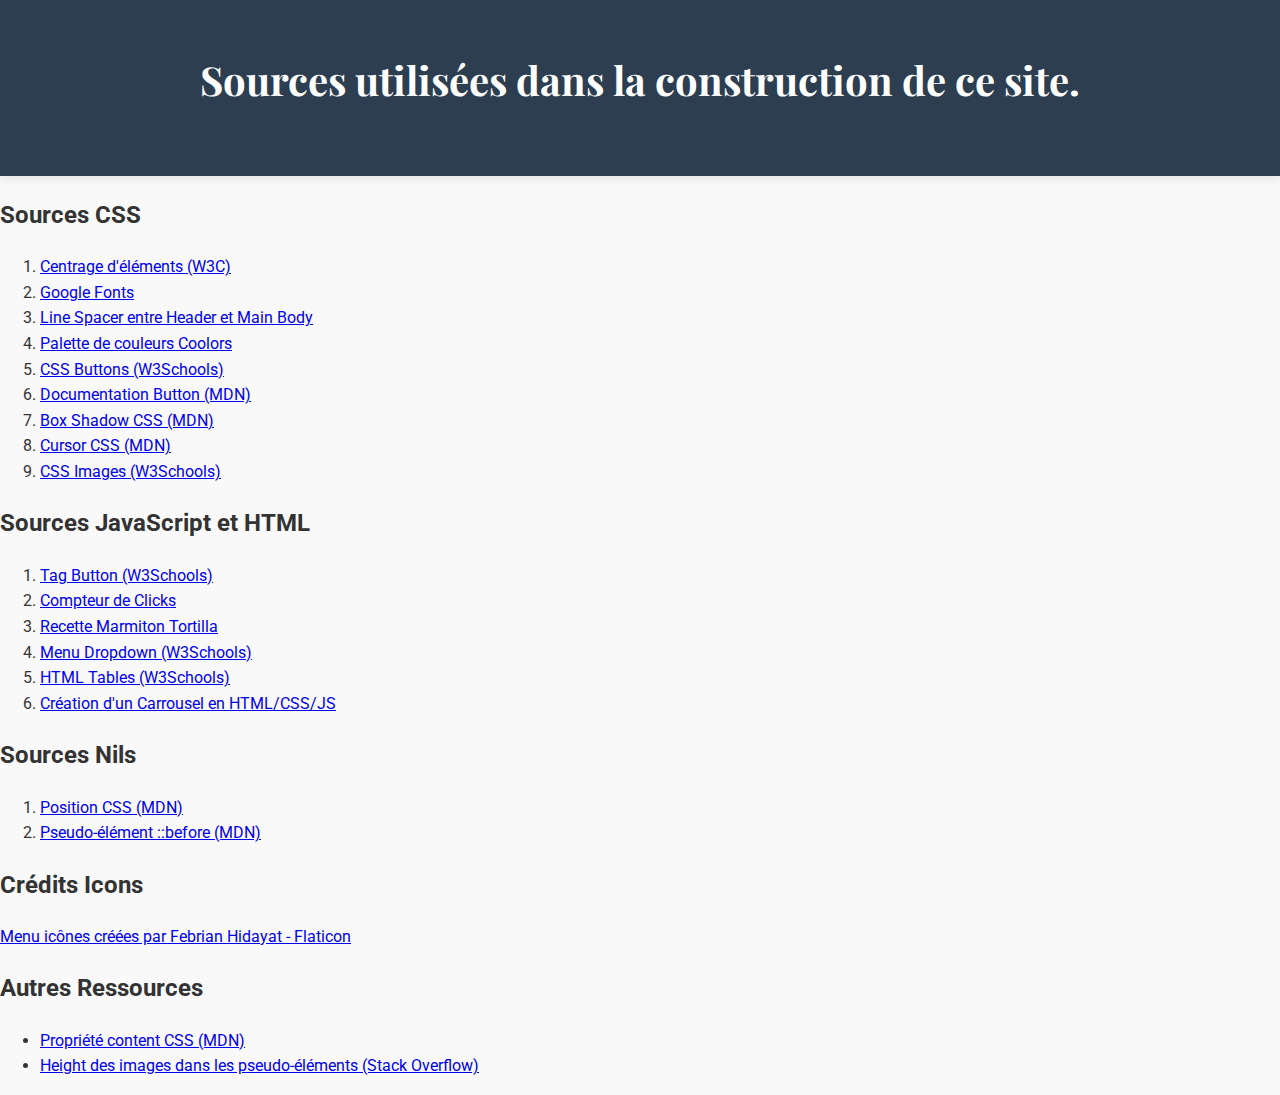
==== sources.html @ 2bb9153c "Update sources.html" ====
<!DOCTYPE html>
<html lang="fr">
<head>
    <meta charset="UTF-8">
    <title>Omelette Espagnole (Tortilla) - Recette Traditionnelle</title>
    <link rel="stylesheet" href="style.css">
    <script defer src="app.js"></script>
    <!-- Importation des polices (Roboto) -->
    <link rel="preconnect" href="https://fonts.googleapis.com">
    <link href="https://fonts.googleapis.com/css2?family=Playfair+Display:wght@700&family=Roboto:wght@400;500&display=swap" rel="stylesheet">
    <link rel="icon" href="/favicon.ico" sizes="any" />
</head>
<body>
  <header>
    <h1>Sources utilisées dans la construction de ce site.</h1>
  </header>
  <section>
      <h2>Sources CSS</h2>
      <ol>
          <li><a href="https://www.w3.org/Style/Examples/007/center.en.html" target="_blank">Centrage d'éléments (W3C)</a></li>
          <li><a href="https://fonts.google.com/selection" target="_blank">Google Fonts</a></li>
          <li><a href="https://forum.squarespace.com/topic/180319-create-linespacer-between-header-and-main-body/" target="_blank">Line Spacer entre Header et Main Body</a></li>
          <li><a href="https://coolors.co/palette/003049-d62828-f77f00-fcbf49-eae2b7" target="_blank">Palette de couleurs Coolors</a></li>
          <li><a href="https://www.w3schools.com/css/css3_buttons.asp" target="_blank">CSS Buttons (W3Schools)</a></li>
          <li><a href="https://developer.mozilla.org/fr/docs/Web/HTML/Element/button" target="_blank">Documentation Button (MDN)</a></li>
          <li><a href="https://developer.mozilla.org/en-US/docs/Web/CSS/box-shadow" target="_blank">Box Shadow CSS (MDN)</a></li>
          <li><a href="https://developer.mozilla.org/en-US/docs/Web/CSS/cursor" target="_blank">Cursor CSS (MDN)</a></li>
          <li><a href="https://www.w3schools.com/css/css3_images.asp" target="_blank">CSS Images (W3Schools)</a></li>
      </ol>

      <h2>Sources JavaScript et HTML</h2>
      <ol>
          <li><a href="https://www.w3schools.com/tags/tag_button.asp" target="_blank">Tag Button (W3Schools)</a></li>
          <li><a href="https://www.developpez.net/forums/d794967/javascript/general-javascript/compteur-clicks/" target="_blank">Compteur de Clicks</a></li>
          <li><a href="https://www.marmiton.org/recettes/recette_omelette-espagnole-tortilla-autentica_66818.aspx" target="_blank">Recette Marmiton Tortilla</a></li>
          <li><a href="https://www.w3schools.com/howto/howto_js_dropdown.asp" target="_blank">Menu Dropdown (W3Schools)</a></li>
          <li><a href="https://www.w3schools.com/html/html_tables.asp" target="_blank">HTML Tables (W3Schools)</a></li>
          <li><a href="https://dev.to/blakvghost/creer-un-carrousel-en-html-css-js-4bih" target="_blank">Création d'un Carrousel en HTML/CSS/JS</a></li>
      </ol>

      <h2>Sources Nils</h2>
      <ol>
          <li><a href="https://developer.mozilla.org/fr/docs/Web/CSS/position" target="_blank">Position CSS (MDN)</a></li>
          <li><a href="https://developer.mozilla.org/fr/docs/Web/CSS/::before" target="_blank">Pseudo-élément ::before (MDN)</a></li>
      </ol>

      <h2>Crédits Icons</h2>
      <p><a href="https://www.flaticon.com/fr/icones-gratuites/menu" title="menu icônes">Menu icônes créées par Febrian Hidayat - Flaticon</a></p>

      <h2>Autres Ressources</h2>
      <ul>
          <li><a href="https://developer.mozilla.org/fr/docs/Web/CSS/content" target="_blank">Propriété content CSS (MDN)</a></li>
          <li><a href="https://stackoverflow.com/questions/8977957/can-i-change-the-height-of-an-image-in-css-before-after-pseudo-elements" target="_blank">Height des images dans les pseudo-éléments (Stack Overflow)</a></li>
      </ul>
  </section>
  <nav>
      <ul>
          <li><a href="/index.html">Recette</a></li>
          <li><a href="/sources.html">Sources</a></li>
          <li><a href="/sport/sport.html">Page de Theotime</a></li>
          <li><a href="">Page de Nils</a></li>
      </ul> 
  </nav>
</body>
---- style.css ----
/* Uniformité de la page (ombres uniformes et bordures de taille uniforme) : 
    border-radius: 8px;
    box-shadow: 0 4px 15px rgba(0, 0, 0, 0.05);
*/
/* Organisation centrale comme tous les sites de cuisine :
    display: flex;
    justify-content: center;
    align-items: center;
    text-align: center; 
*/
/* Faire ressortir les blocs de contenu :
    background-color: white;
*/
body {
    font-family: 'Roboto', sans-serif;
    background-color: #f9f9f9;
    color: #333;
    margin: 0;
    padding: 0;
    line-height: 1.6;
}
/* Header */
header {
    background-color: #2c3e50;
    padding: 3rem 1.5rem;
    color: white;
    text-align: center;
    box-shadow: 0 2px 10px rgba(0, 0, 0, 0.1);
}
header h1 {
    margin: 0 0 1rem;
    font-family: 'Playfair Display', serif;
    font-size: 2.5rem;
}
nav {
width: 25px;
height: 25px;
font-family: 'Roboto', serif;
font-size: 1.5rem;
line-height: 25px;
text-align: center;
border-color: red;
border-radius: 5px;
position: fixed;
top: 12rem;
left: 1.5rem;
transition: 1s;
overflow: hidden;
}

nav:hover {
height: 35rem;
width: 15rem;
transition: 1s ease-in-out;
border-color: red;
border-radius: 10px;
}

nav::before {
background-image: url('/img/icons/burger-bar.png');
background-size: 32px 32px;
display: inline-block;
width: 32px; 
height: 32px;
content:"";
transition: 0.4s;
}

nav:hover:before {
opacity: 0;
transition: 0.4s;
}
#rating-container { /* Pris sur Marmiton */
    display: flex;
    justify-content: center;
    align-items: center;
    gap: 0.5rem;
}
.info {
    display: flex;
    flex-wrap: wrap;
    justify-content: center;
    gap: 1.5rem;
    background-color: white; 
    padding: 2rem;
    margin: 2rem auto;
    max-width: 900px;
    border-radius: 8px;
    box-shadow: 0 4px 15px rgba(0, 0, 0, 0.05);
}

.info-item {
    display: flex;
    align-items: center;
    gap: 0.8rem;
    min-width: 180px;
}

.info-item img {
    width: 24px;
    height: 24px;
    opacity: 0.8;
}
.description {
    background-color: white;
    padding: 2.5rem;
    margin: 2rem auto;
    max-width: 900px;
    border-radius: 8px;
    box-shadow: 0 4px 15px rgba(0, 0, 0, 0.05);
    text-align: left;
}
/* Comment rendre ce texte plus lisible/agréabl ? (line-height plus grand, marges plus petites en haut, plus grandes en bas)*/
.description h2 {
    font-family: 'Playfair Display', serif;
    color: #2c3e50;
    margin-top: 0;
}
.description p {
    margin-bottom: 1.2rem;
    line-height: 1.8;
}

/* Séléction du nombre de personnes */
.personnes-selector {
    background-color: white;
    padding: 2rem;
    margin: 2rem auto;
    max-width: 900px;
    border-radius: 8px;
    box-shadow: 0 4px 15px rgba(0, 0, 0, 0.05);
    text-align: center;
}

.personnes-selector h2 {
    font-family: 'Playfair Display', serif;
    color: #2c3e50;
    margin-top: 0;
}

.personnes-controls {
    display: flex;
    justify-content: center;
    align-items: center;
    gap: 1rem;
}

.personnes-btn {
    background-color: #34495e;
    color: white;
    border: none;
    width: 36px;
    height: 36px;
    border-radius: 50%;
    font-size: 1.2rem;
    cursor: pointer; /* Propriété CSS interessante que je ne connaissais pas */
    display: flex;
    justify-content: center;
    align-items: center;
    padding: 0;
    transition: all 0.2s ease;
}

.personnes-btn:hover {
    background-color: #2c3e50;
}

#personnes-display {
    font-size: 1.5rem;
    font-weight: 500;
    min-width: 30px;
}

.personnes-label {
    color: #666;
}

/* Ingredients */
.ingredients {
    background-color: white;
    padding: 2.5rem;
    margin: 2rem auto;
    max-width: 900px;
    border-radius: 8px;
    box-shadow: 0 4px 15px rgba(0, 0, 0, 0.05);
    text-align: left;
}

.ingredients h2 {
    font-family: 'Playfair Display', serif;
    color: #2c3e50;
    margin-top: 0;
    text-align: center;
}

.ingredients-container {
    display: flex;
    flex-wrap: wrap;
    gap: 2rem;
    align-items: center;
    justify-content: center;
}

.ingredients-image {
    max-width: 300px;
    border-radius: 8px;
}

.ingredients-list {
    flex: 1;
    min-width: 250px;
    padding-left: 1.5rem;
}

.ingredients-list li {
    margin-bottom: 0.8rem;
    position: relative;
}

/* Préparation*/
.preparation {
    display: flex;
    flex-wrap: wrap;
    justify-content: center;
    gap: 1.5rem;
    background-color: white; 
    padding: 2rem;
    margin: 2rem auto;
    max-width: 900px;
    border-radius: 8px;
    box-shadow: 0 4px 15px rgba(0, 0, 0, 0.05);
}

.preparation h2 {
    font-family: 'Playfair Display', serif;
    color: #2c3e50;
    margin-top: 0;
    text-align: center;
}

.preparation-container h3 {
    font-family: 'Playfair Display', serif;
    color: #2c3e50;
    margin-top: 0;
}

.preparation-container p {
    text-align: justify;
}

/* Footer */
footer {
    background-color: #2c3e50;
    padding: 1.5rem;
    color: #ecf0f1;
    text-align: center;
    margin-top: 3rem;
}

#kofy-note { /* Directement pris de ma base de code personnelle destinée aux sites webs hébergés sur mon infrastructure */
    font-family: 'Courier New', Courier, monospace;
    font-size: 1rem;
    margin-top: 0.8rem;
    line-height: 1.6;
}

nav:hover:before {
opacity: 0;
transition: 0.4s;
}
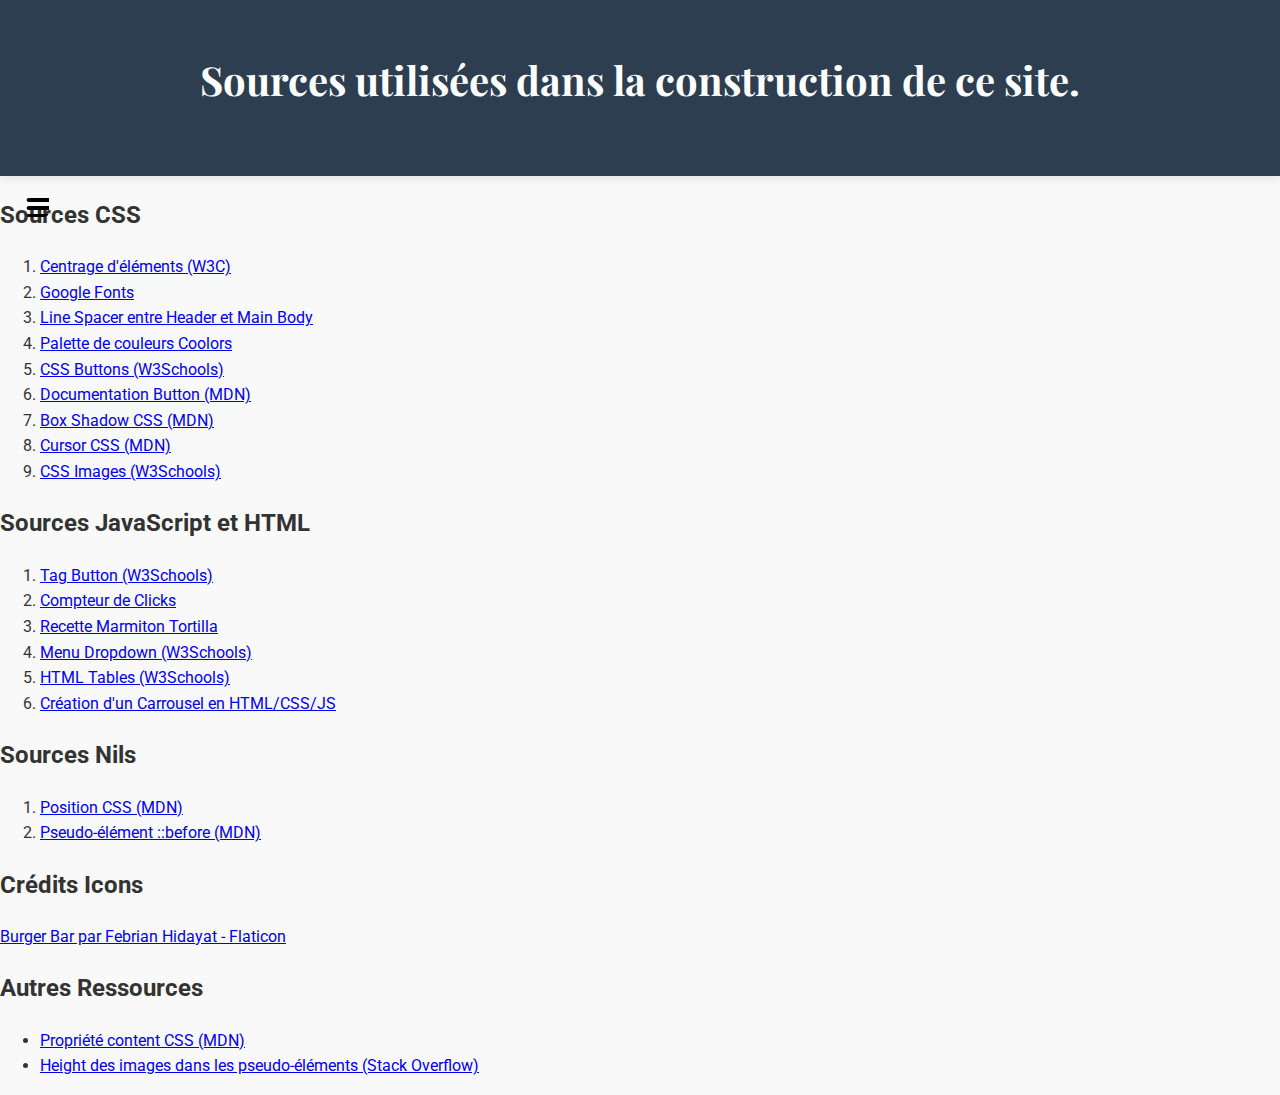
==== commit 58de0ab6: "Update sources.html" ====
--- a/sources.html
+++ b/sources.html
@@ -45,7 +45,7 @@
       </ol>
 
       <h2>Crédits Icons</h2>
-      <p><a href="https://www.flaticon.com/fr/icones-gratuites/menu" title="menu icônes">Menu icônes créées par Febrian Hidayat - Flaticon</a></p>
+      <p><a href="https://www.flaticon.com/fr/icone-gratuite/burger-bar_5358649?term=menu&page=1&position=4&origin=tag&related_id=5358649" target="_blank">Burger Bar par Febrian Hidayat - Flaticon</a></p>
 
       <h2>Autres Ressources</h2>
       <ul>
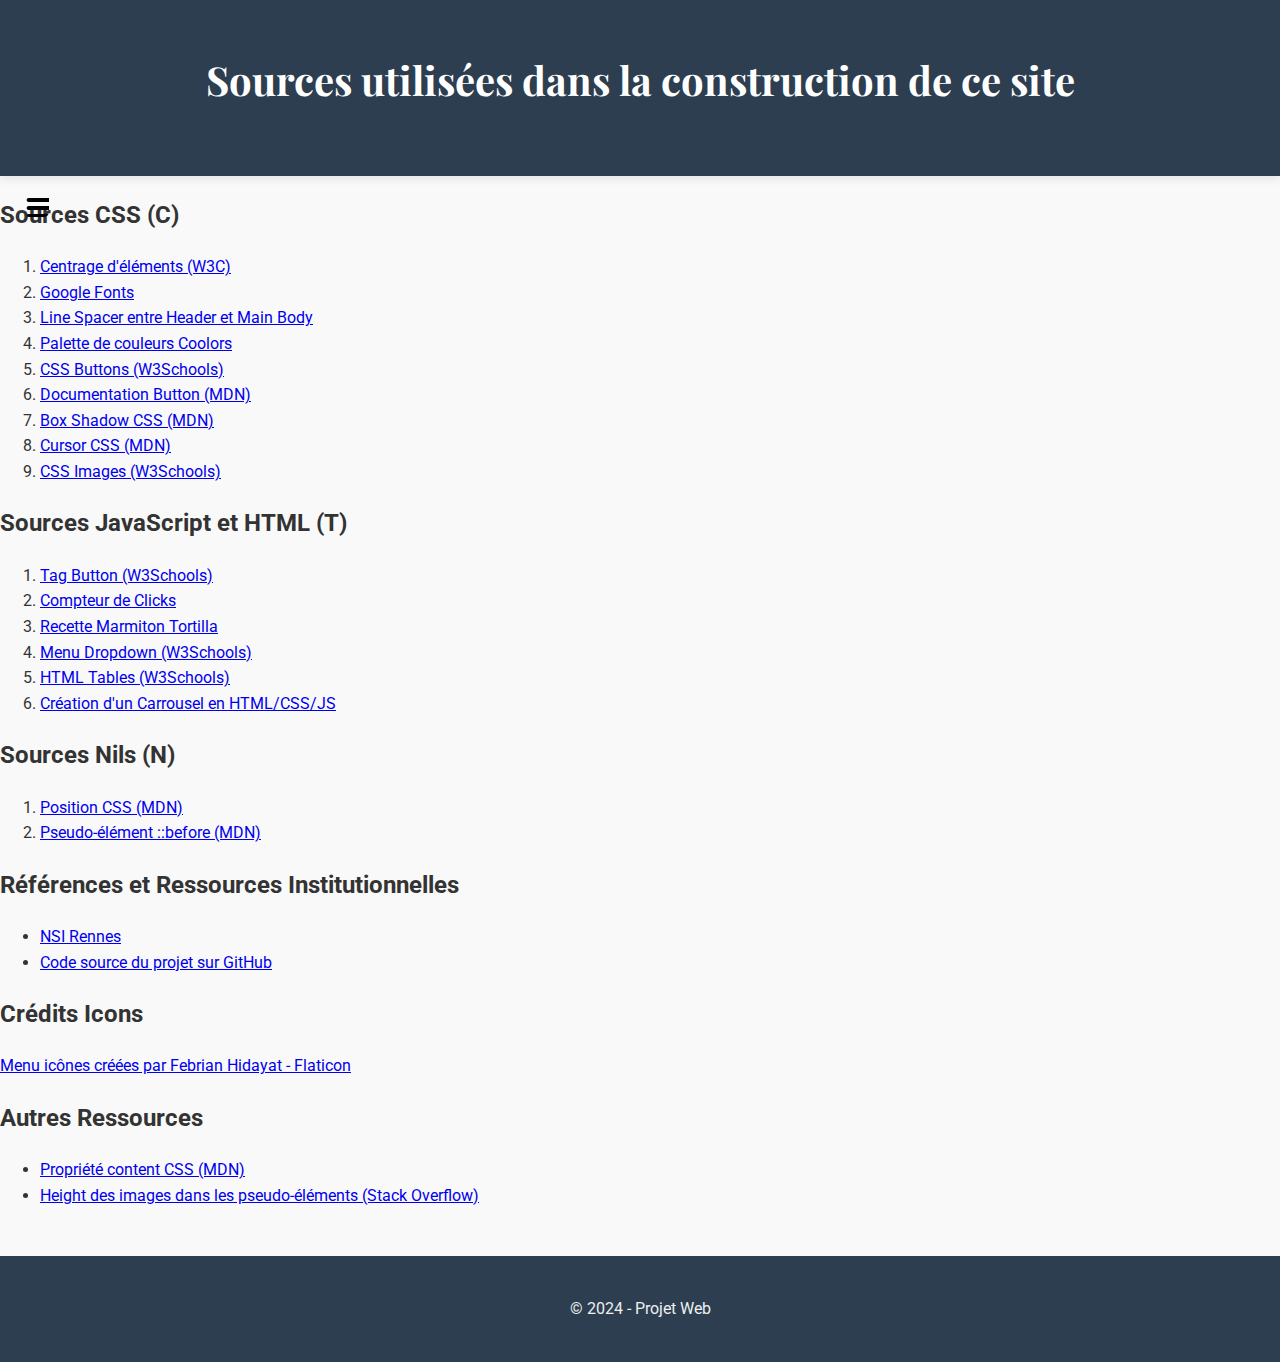
==== commit 4088076e: "Update sources.html" ====
--- a/sources.html
+++ b/sources.html
@@ -2,63 +2,87 @@
 <html lang="fr">
 <head>
     <meta charset="UTF-8">
-    <title>Omelette Espagnole (Tortilla) - Recette Traditionnelle</title>
+    <title>Sources - Projet Web</title>
     <link rel="stylesheet" href="style.css">
-    <script defer src="app.js"></script>
     <!-- Importation des polices (Roboto) -->
     <link rel="preconnect" href="https://fonts.googleapis.com">
     <link href="https://fonts.googleapis.com/css2?family=Playfair+Display:wght@700&family=Roboto:wght@400;500&display=swap" rel="stylesheet">
     <link rel="icon" href="/favicon.ico" sizes="any" />
 </head>
 <body>
-  <header>
-    <h1>Sources utilisées dans la construction de ce site.</h1>
-  </header>
-  <section>
-      <h2>Sources CSS</h2>
-      <ol>
-          <li><a href="https://www.w3.org/Style/Examples/007/center.en.html" target="_blank">Centrage d'éléments (W3C)</a></li>
-          <li><a href="https://fonts.google.com/selection" target="_blank">Google Fonts</a></li>
-          <li><a href="https://forum.squarespace.com/topic/180319-create-linespacer-between-header-and-main-body/" target="_blank">Line Spacer entre Header et Main Body</a></li>
-          <li><a href="https://coolors.co/palette/003049-d62828-f77f00-fcbf49-eae2b7" target="_blank">Palette de couleurs Coolors</a></li>
-          <li><a href="https://www.w3schools.com/css/css3_buttons.asp" target="_blank">CSS Buttons (W3Schools)</a></li>
-          <li><a href="https://developer.mozilla.org/fr/docs/Web/HTML/Element/button" target="_blank">Documentation Button (MDN)</a></li>
-          <li><a href="https://developer.mozilla.org/en-US/docs/Web/CSS/box-shadow" target="_blank">Box Shadow CSS (MDN)</a></li>
-          <li><a href="https://developer.mozilla.org/en-US/docs/Web/CSS/cursor" target="_blank">Cursor CSS (MDN)</a></li>
-          <li><a href="https://www.w3schools.com/css/css3_images.asp" target="_blank">CSS Images (W3Schools)</a></li>
-      </ol>
+    <header>
+        <h1>Sources utilisées dans la construction de ce site</h1>
+    </header>
+    
+    <main>
+        <section>
+            <h2>Sources CSS (C)</h2>
+            <ol>
+                <li><a href="https://www.w3.org/Style/Examples/007/center.en.html" target="_blank">Centrage d'éléments (W3C)</a></li>
+                <li><a href="https://fonts.google.com/selection" target="_blank">Google Fonts</a></li>
+                <li><a href="https://forum.squarespace.com/topic/180319-create-linespacer-between-header-and-main-body/" target="_blank">Line Spacer entre Header et Main Body</a></li>
+                <li><a href="https://coolors.co/palette/003049-d62828-f77f00-fcbf49-eae2b7" target="_blank">Palette de couleurs Coolors</a></li>
+                <li><a href="https://www.w3schools.com/css/css3_buttons.asp" target="_blank">CSS Buttons (W3Schools)</a></li>
+                <li><a href="https://developer.mozilla.org/fr/docs/Web/HTML/Element/button" target="_blank">Documentation Button (MDN)</a></li>
+                <li><a href="https://developer.mozilla.org/en-US/docs/Web/CSS/box-shadow" target="_blank">Box Shadow CSS (MDN)</a></li>
+                <li><a href="https://developer.mozilla.org/en-US/docs/Web/CSS/cursor" target="_blank">Cursor CSS (MDN)</a></li>
+                <li><a href="https://www.w3schools.com/css/css3_images.asp" target="_blank">CSS Images (W3Schools)</a></li>
+            </ol>
+        </section>
 
-      <h2>Sources JavaScript et HTML</h2>
-      <ol>
-          <li><a href="https://www.w3schools.com/tags/tag_button.asp" target="_blank">Tag Button (W3Schools)</a></li>
-          <li><a href="https://www.developpez.net/forums/d794967/javascript/general-javascript/compteur-clicks/" target="_blank">Compteur de Clicks</a></li>
-          <li><a href="https://www.marmiton.org/recettes/recette_omelette-espagnole-tortilla-autentica_66818.aspx" target="_blank">Recette Marmiton Tortilla</a></li>
-          <li><a href="https://www.w3schools.com/howto/howto_js_dropdown.asp" target="_blank">Menu Dropdown (W3Schools)</a></li>
-          <li><a href="https://www.w3schools.com/html/html_tables.asp" target="_blank">HTML Tables (W3Schools)</a></li>
-          <li><a href="https://dev.to/blakvghost/creer-un-carrousel-en-html-css-js-4bih" target="_blank">Création d'un Carrousel en HTML/CSS/JS</a></li>
-      </ol>
+        <section>
+            <h2>Sources JavaScript et HTML (T)</h2>
+            <ol>
+                <li><a href="https://www.w3schools.com/tags/tag_button.asp" target="_blank">Tag Button (W3Schools)</a></li>
+                <li><a href="https://www.developpez.net/forums/d794967/javascript/general-javascript/compteur-clicks/" target="_blank">Compteur de Clicks</a></li>
+                <li><a href="https://www.marmiton.org/recettes/recette_omelette-espagnole-tortilla-autentica_66818.aspx" target="_blank">Recette Marmiton Tortilla</a></li>
+                <li><a href="https://www.w3schools.com/howto/howto_js_dropdown.asp" target="_blank">Menu Dropdown (W3Schools)</a></li>
+                <li><a href="https://www.w3schools.com/html/html_tables.asp" target="_blank">HTML Tables (W3Schools)</a></li>
+                <li><a href="https://dev.to/blakvghost/creer-un-carrousel-en-html-css-js-4bih" target="_blank">Création d'un Carrousel en HTML/CSS/JS</a></li>
+            </ol>
+        </section>
 
-      <h2>Sources Nils</h2>
-      <ol>
-          <li><a href="https://developer.mozilla.org/fr/docs/Web/CSS/position" target="_blank">Position CSS (MDN)</a></li>
-          <li><a href="https://developer.mozilla.org/fr/docs/Web/CSS/::before" target="_blank">Pseudo-élément ::before (MDN)</a></li>
-      </ol>
+        <section>
+            <h2>Sources Nils (N)</h2>
+            <ol>
+                <li><a href="https://developer.mozilla.org/fr/docs/Web/CSS/position" target="_blank">Position CSS (MDN)</a></li>
+                <li><a href="https://developer.mozilla.org/fr/docs/Web/CSS/::before" target="_blank">Pseudo-élément ::before (MDN)</a></li>
+            </ol>
+        </section>
 
-      <h2>Crédits Icons</h2>
-      <p><a href="https://www.flaticon.com/fr/icone-gratuite/burger-bar_5358649?term=menu&page=1&position=4&origin=tag&related_id=5358649" target="_blank">Burger Bar par Febrian Hidayat - Flaticon</a></p>
+        <section>
+            <h2>Références et Ressources Institutionnelles</h2>
+            <ul>
+                <li><a href="https://nsirennes.fr/" target="_blank">NSI Rennes</a></li>
+                <li><a href="https://github.com/xav35000/tpjs/blob/main/index.html" target="_blank">Code source du projet sur GitHub</a></li>
+            </ul>
+        </section>
 
-      <h2>Autres Ressources</h2>
-      <ul>
-          <li><a href="https://developer.mozilla.org/fr/docs/Web/CSS/content" target="_blank">Propriété content CSS (MDN)</a></li>
-          <li><a href="https://stackoverflow.com/questions/8977957/can-i-change-the-height-of-an-image-in-css-before-after-pseudo-elements" target="_blank">Height des images dans les pseudo-éléments (Stack Overflow)</a></li>
-      </ul>
-  </section>
-  <nav>
-      <ul>
-          <li><a href="/index.html">Recette</a></li>
-          <li><a href="/sources.html">Sources</a></li>
-          <li><a href="/sport/sport.html">Page de Theotime</a></li>
-          <li><a href="">Page de Nils</a></li>
-      </ul> 
-  </nav>
+        <section>
+            <h2>Crédits Icons</h2>
+            <p><a href="https://www.flaticon.com/fr/icones-gratuites/menu" title="menu icônes">Menu icônes créées par Febrian Hidayat - Flaticon</a></p>
+        </section>
+
+        <section>
+            <h2>Autres Ressources</h2>
+            <ul>
+                <li><a href="https://developer.mozilla.org/fr/docs/Web/CSS/content" target="_blank">Propriété content CSS (MDN)</a></li>
+                <li><a href="https://stackoverflow.com/questions/8977957/can-i-change-the-height-of-an-image-in-css-before-after-pseudo-elements" target="_blank">Height des images dans les pseudo-éléments (Stack Overflow)</a></li>
+            </ul>
+        </section>
+    </main>
+
+    <nav>
+        <ul>
+            <li><a href="/index.html">Recette</a></li>
+            <li><a href="/sources.html">Sources</a></li>
+            <li><a href="/sport/sport.html">Page de Theotime</a></li>
+            <li><a href="">Page de Nils</a></li>
+        </ul> 
+    </nav>
+
+    <footer>
+        <p>&copy; 2024 - Projet Web</p>
+    </footer>
 </body>
+</html>
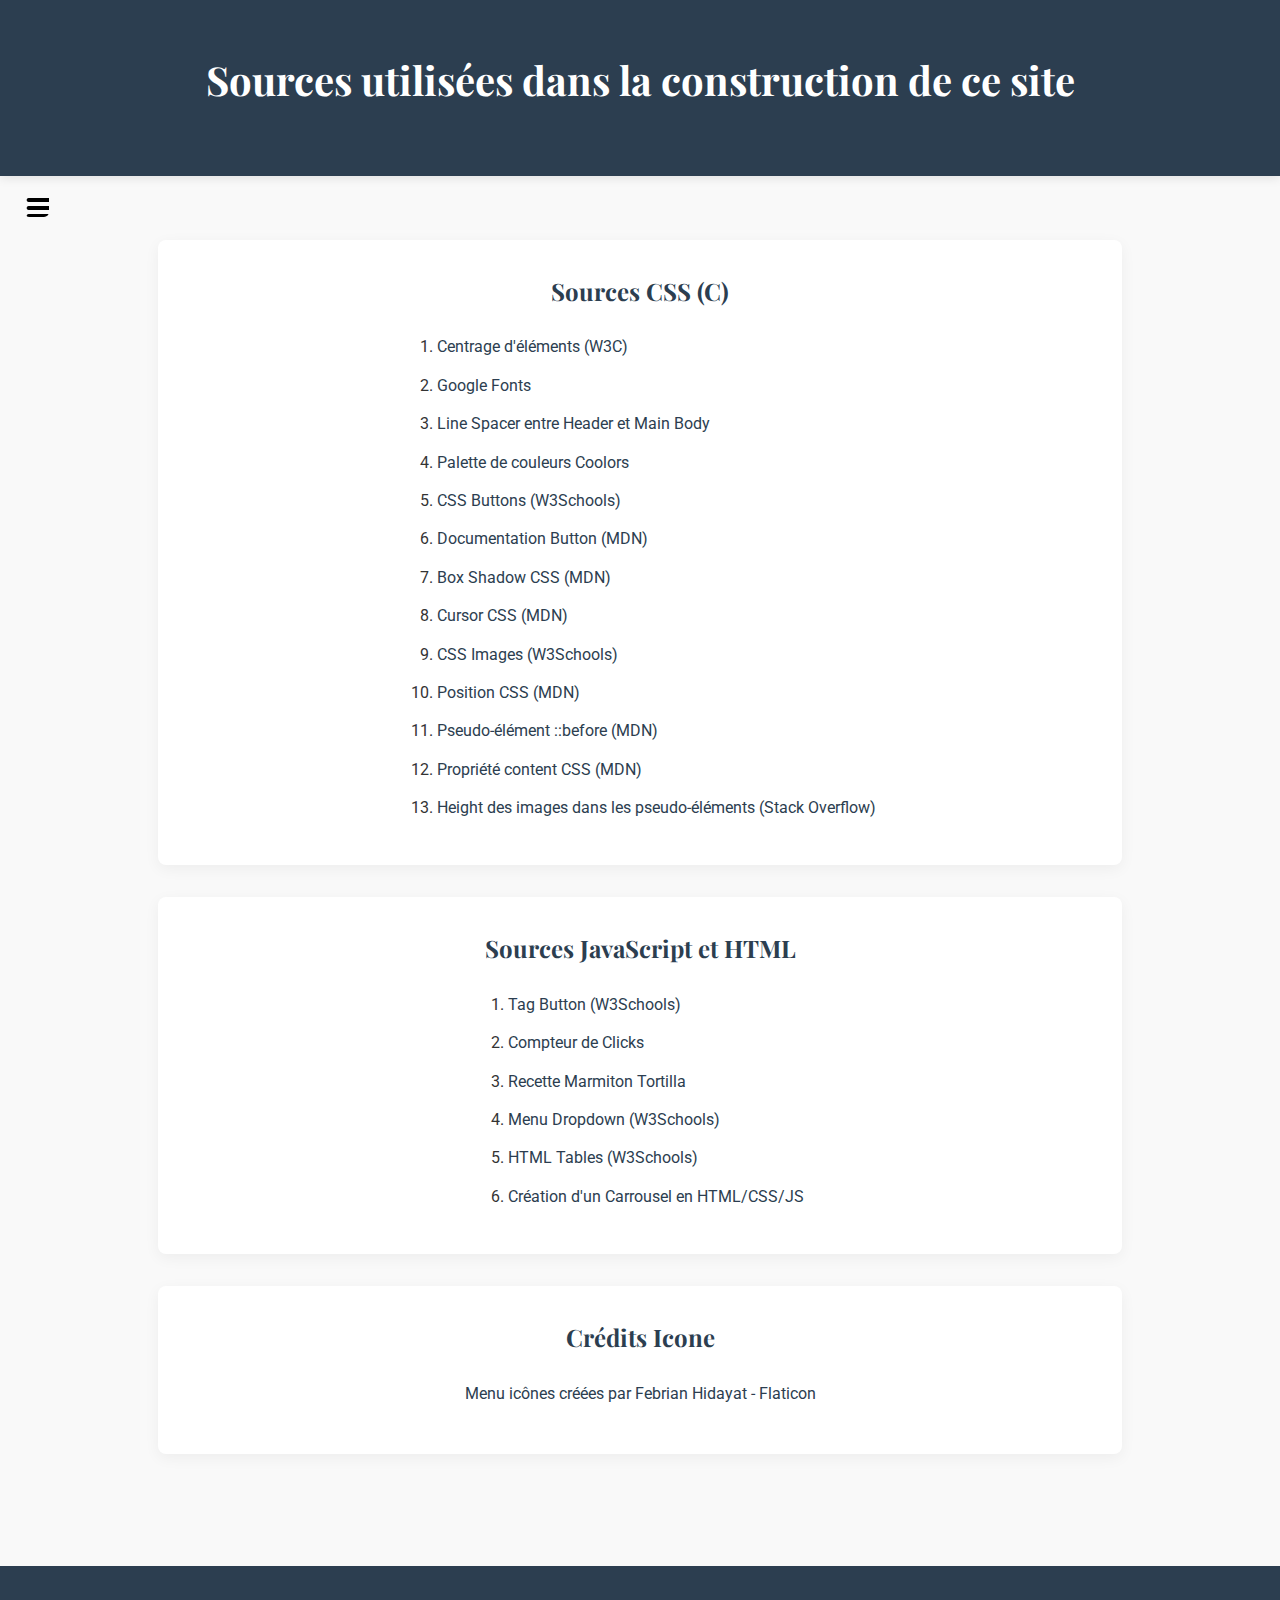
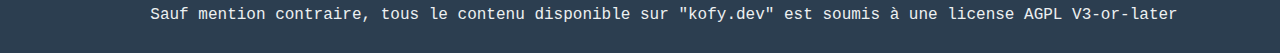
==== commit 6ab35dae: "Update sources.html" ====
--- a/sources.html
+++ b/sources.html
@@ -27,11 +27,15 @@
                 <li><a href="https://developer.mozilla.org/en-US/docs/Web/CSS/box-shadow" target="_blank">Box Shadow CSS (MDN)</a></li>
                 <li><a href="https://developer.mozilla.org/en-US/docs/Web/CSS/cursor" target="_blank">Cursor CSS (MDN)</a></li>
                 <li><a href="https://www.w3schools.com/css/css3_images.asp" target="_blank">CSS Images (W3Schools)</a></li>
+                <li><a href="https://developer.mozilla.org/fr/docs/Web/CSS/position" target="_blank">Position CSS (MDN)</a></li>
+                <li><a href="https://developer.mozilla.org/fr/docs/Web/CSS/::before" target="_blank">Pseudo-élément ::before (MDN)</a></li>
+                <li><a href="https://developer.mozilla.org/fr/docs/Web/CSS/content" target="_blank">Propriété content CSS (MDN)</a></li>
+                <li><a href="https://stackoverflow.com/questions/8977957/can-i-change-the-height-of-an-image-in-css-before-after-pseudo-elements" target="_blank">Height des images dans les pseudo-éléments (Stack Overflow)</a></li>                
             </ol>
         </section>
 
         <section>
-            <h2>Sources JavaScript et HTML (T)</h2>
+            <h2>Sources JavaScript et HTML</h2>
             <ol>
                 <li><a href="https://www.w3schools.com/tags/tag_button.asp" target="_blank">Tag Button (W3Schools)</a></li>
                 <li><a href="https://www.developpez.net/forums/d794967/javascript/general-javascript/compteur-clicks/" target="_blank">Compteur de Clicks</a></li>
@@ -41,35 +45,12 @@
                 <li><a href="https://dev.to/blakvghost/creer-un-carrousel-en-html-css-js-4bih" target="_blank">Création d'un Carrousel en HTML/CSS/JS</a></li>
             </ol>
         </section>
-
+        
         <section>
-            <h2>Sources Nils (N)</h2>
-            <ol>
-                <li><a href="https://developer.mozilla.org/fr/docs/Web/CSS/position" target="_blank">Position CSS (MDN)</a></li>
-                <li><a href="https://developer.mozilla.org/fr/docs/Web/CSS/::before" target="_blank">Pseudo-élément ::before (MDN)</a></li>
-            </ol>
-        </section>
-
-        <section>
-            <h2>Références et Ressources Institutionnelles</h2>
-            <ul>
-                <li><a href="https://nsirennes.fr/" target="_blank">NSI Rennes</a></li>
-                <li><a href="https://github.com/xav35000/tpjs/blob/main/index.html" target="_blank">Code source du projet sur GitHub</a></li>
-            </ul>
-        </section>
-
-        <section>
-            <h2>Crédits Icons</h2>
+            <h2>Crédits Icone</h2>
             <p><a href="https://www.flaticon.com/fr/icones-gratuites/menu" title="menu icônes">Menu icônes créées par Febrian Hidayat - Flaticon</a></p>
         </section>
 
-        <section>
-            <h2>Autres Ressources</h2>
-            <ul>
-                <li><a href="https://developer.mozilla.org/fr/docs/Web/CSS/content" target="_blank">Propriété content CSS (MDN)</a></li>
-                <li><a href="https://stackoverflow.com/questions/8977957/can-i-change-the-height-of-an-image-in-css-before-after-pseudo-elements" target="_blank">Height des images dans les pseudo-éléments (Stack Overflow)</a></li>
-            </ul>
-        </section>
     </main>
 
     <nav>
@@ -82,7 +63,7 @@
     </nav>
 
     <footer>
-        <p>&copy; 2024 - Projet Web</p>
+        <p id="kofy-note">Sauf mention contraire, tous le contenu disponible sur "kofy.dev" est soumis à une license AGPL V3-or-later</p>
     </footer>
 </body>
 </html>
--- a/style.css
+++ b/style.css
@@ -19,6 +19,7 @@
     padding: 0;
     line-height: 1.6;
 }
+
 /* Header */
 header {
     background-color: #2c3e50;
@@ -27,55 +28,119 @@
     text-align: center;
     box-shadow: 0 2px 10px rgba(0, 0, 0, 0.1);
 }
+
 header h1 {
     margin: 0 0 1rem;
     font-family: 'Playfair Display', serif;
     font-size: 2.5rem;
 }
+
+/* Navigation */
 nav {
-width: 25px;
-height: 25px;
-font-family: 'Roboto', serif;
-font-size: 1.5rem;
-line-height: 25px;
-text-align: center;
-border-color: red;
-border-radius: 5px;
-position: fixed;
-top: 12rem;
-left: 1.5rem;
-transition: 1s;
-overflow: hidden;
+    width: 25px;
+    height: 25px;
+    font-family: 'Roboto', serif;
+    font-size: 1.5rem;
+    line-height: 25px;
+    text-align: center;
+    border-color: red;
+    border-radius: 5px;
+    position: fixed;
+    top: 12rem;
+    left: 1.5rem;
+    transition: 1s;
+    overflow: hidden;
 }
 
 nav:hover {
-height: 35rem;
-width: 15rem;
-transition: 1s ease-in-out;
-border-color: red;
-border-radius: 10px;
+    height: 35rem;
+    width: 15rem;
+    transition: 1s ease-in-out;
+    border-color: red;
+    border-radius: 10px;
 }
 
 nav::before {
-background-image: url('/img/icons/burger-bar.png');
-background-size: 32px 32px;
-display: inline-block;
-width: 32px; 
-height: 32px;
-content:"";
-transition: 0.4s;
+    background-image: url('/img/icons/burger-bar.png');
+    background-size: 32px 32px;
+    display: inline-block;
+    width: 32px; 
+    height: 32px;
+    content:"";
+    transition: 0.4s;
 }
 
 nav:hover:before {
-opacity: 0;
-transition: 0.4s;
-}
+    opacity: 0;
+    transition: 0.4s;
+}
+
+/* Sections */
+section {
+    background-color: white;
+    padding: 2rem;
+    margin: 2rem auto;
+    max-width: 900px;
+    border-radius: 8px;
+    box-shadow: 0 4px 15px rgba(0, 0, 0, 0.05);
+    text-align: center;
+}
+
+section h2 {
+    font-family: 'Playfair Display', serif;
+    color: #2c3e50;
+    margin-top: 0;
+    margin-bottom: 1.5rem;
+}
+
+section ol, section ul {
+    display: inline-block;
+    text-align: left;
+    margin: 0;
+    padding-left: 2rem;
+}
+
+section li {
+    margin-bottom: 0.8rem;
+}
+
+/* Liens */
+a {
+    color: #2c3e50;
+    text-decoration: none;
+}
+
+a:hover {
+    text-decoration: underline;
+}
+
+/* Navigation liste */
+nav ul {
+    list-style: none;
+    padding: 0;
+    margin: 0;
+}
+
+nav ul li {
+    margin: 1rem 0;
+}
+
+nav ul li a {
+    color: #333;
+    text-decoration: none;
+}
+
+nav ul li a:hover {
+    color: #2c3e50;
+}
+
 #rating-container { /* Pris sur Marmiton */
     display: flex;
     justify-content: center;
     align-items: center;
     gap: 0.5rem;
 }
+
 .info {
     display: flex;
     flex-wrap: wrap;
@@ -101,6 +166,7 @@
     height: 24px;
     opacity: 0.8;
 }
+
 .description {
     background-color: white;
     padding: 2.5rem;
@@ -110,12 +176,14 @@
     box-shadow: 0 4px 15px rgba(0, 0, 0, 0.05);
     text-align: left;
 }
+
 /* Comment rendre ce texte plus lisible/agréabl ? (line-height plus grand, marges plus petites en haut, plus grandes en bas)*/
 .description h2 {
     font-family: 'Playfair Display', serif;
     color: #2c3e50;
     margin-top: 0;
 }
+
 .description p {
     margin-bottom: 1.2rem;
     line-height: 1.8;
@@ -248,6 +316,13 @@
     text-align: justify;
 }
 
+/* Main content */
+main {
+    padding: 2rem;
+    max-width: 1200px;
+    margin: 0 auto;
+}
+
 /* Footer */
 footer {
     background-color: #2c3e50;
@@ -255,6 +330,14 @@
     color: #ecf0f1;
     text-align: center;
     margin-top: 3rem;
+    position: relative;
+    bottom: 0;
+    width: 100%;
+}
+
+footer p {
+    margin: 0;
+    font-size: 0.9rem;
 }
 
 #kofy-note { /* Directement pris de ma base de code personnelle destinée aux sites webs hébergés sur mon infrastructure */
@@ -263,8 +346,3 @@
     margin-top: 0.8rem;
     line-height: 1.6;
 }
-
-nav:hover:before {
-opacity: 0;
-transition: 0.4s;
-}
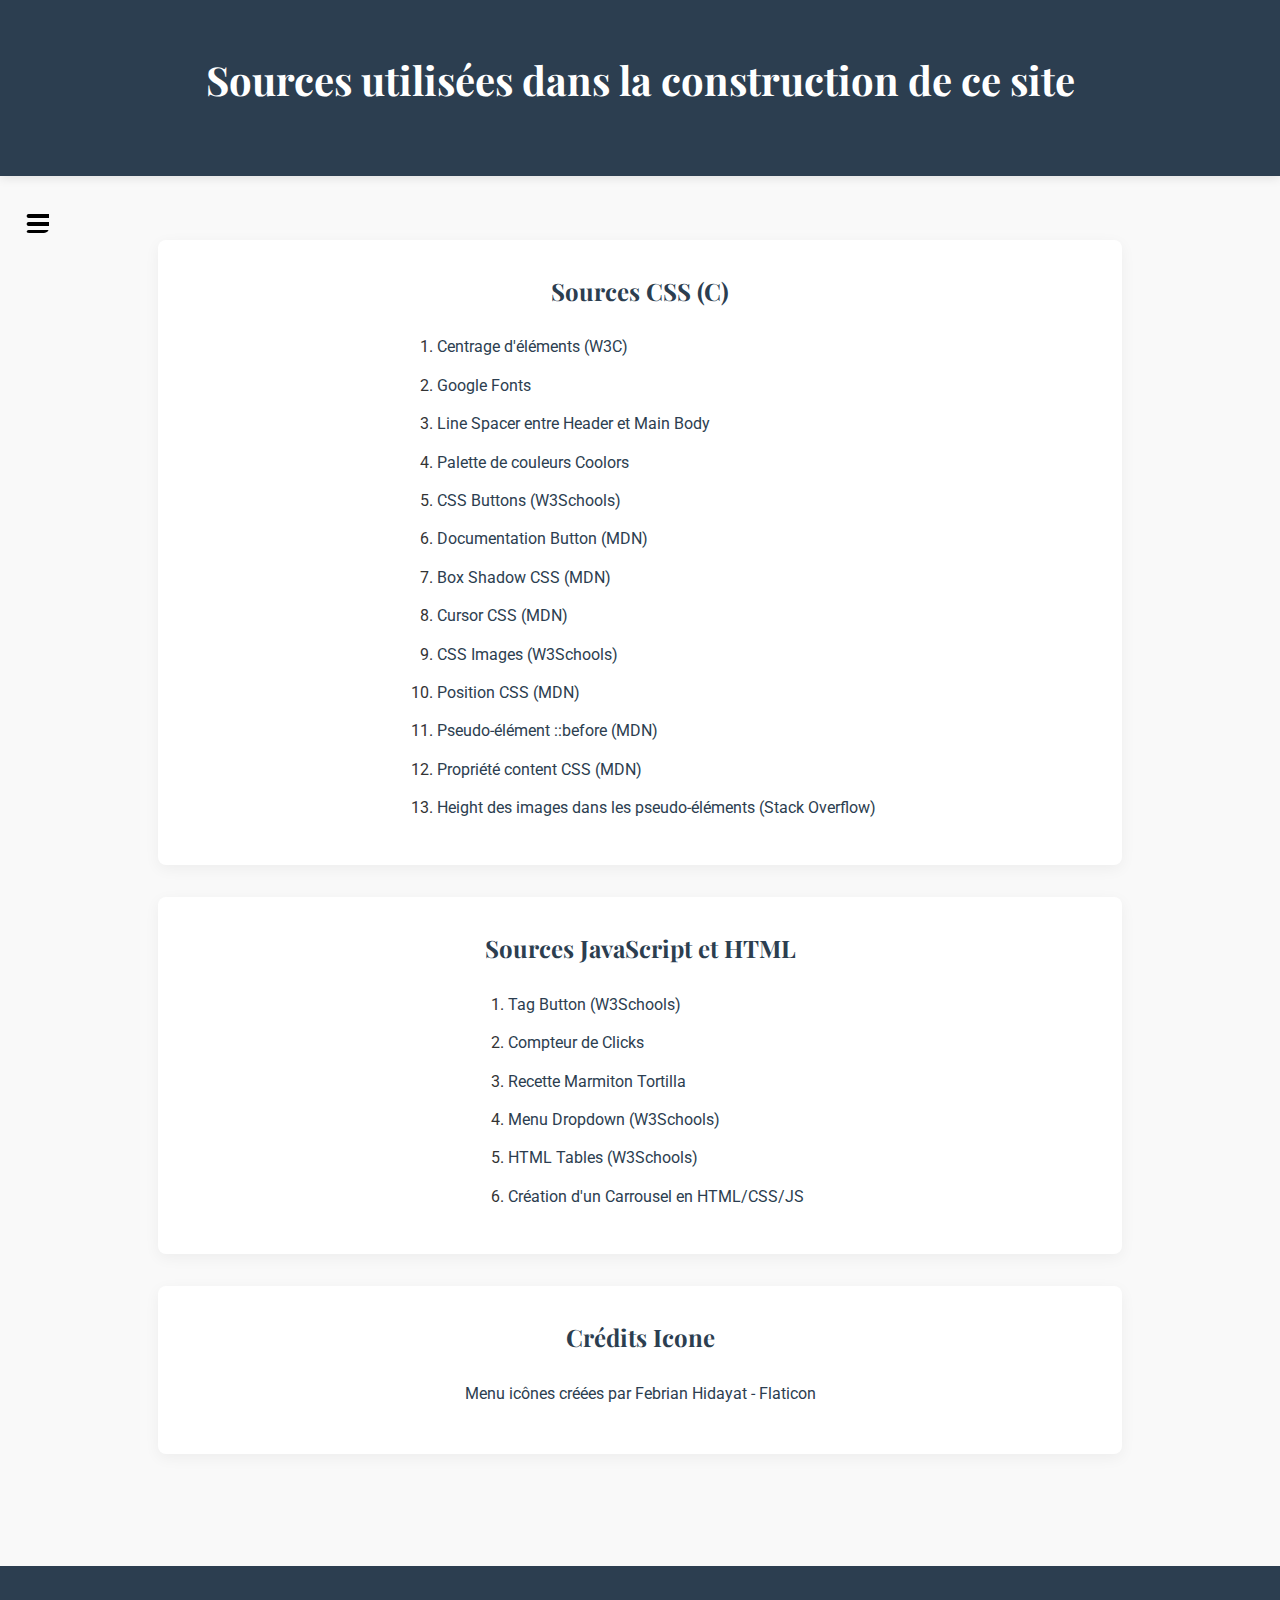
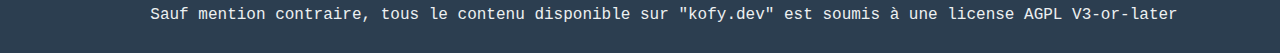
==== commit 3ab20aed: "Update sources.html" ====
--- a/sources.html
+++ b/sources.html
@@ -58,7 +58,6 @@
             <li><a href="/index.html">Recette</a></li>
             <li><a href="/sources.html">Sources</a></li>
             <li><a href="/sport/sport.html">Page de Theotime</a></li>
-            <li><a href="">Page de Nils</a></li>
         </ul> 
     </nav>
 
--- a/style.css
+++ b/style.css
@@ -46,7 +46,7 @@
     border-color: red;
     border-radius: 5px;
     position: fixed;
-    top: 12rem;
+    top: 13rem;
     left: 1.5rem;
     transition: 1s;
     overflow: hidden;
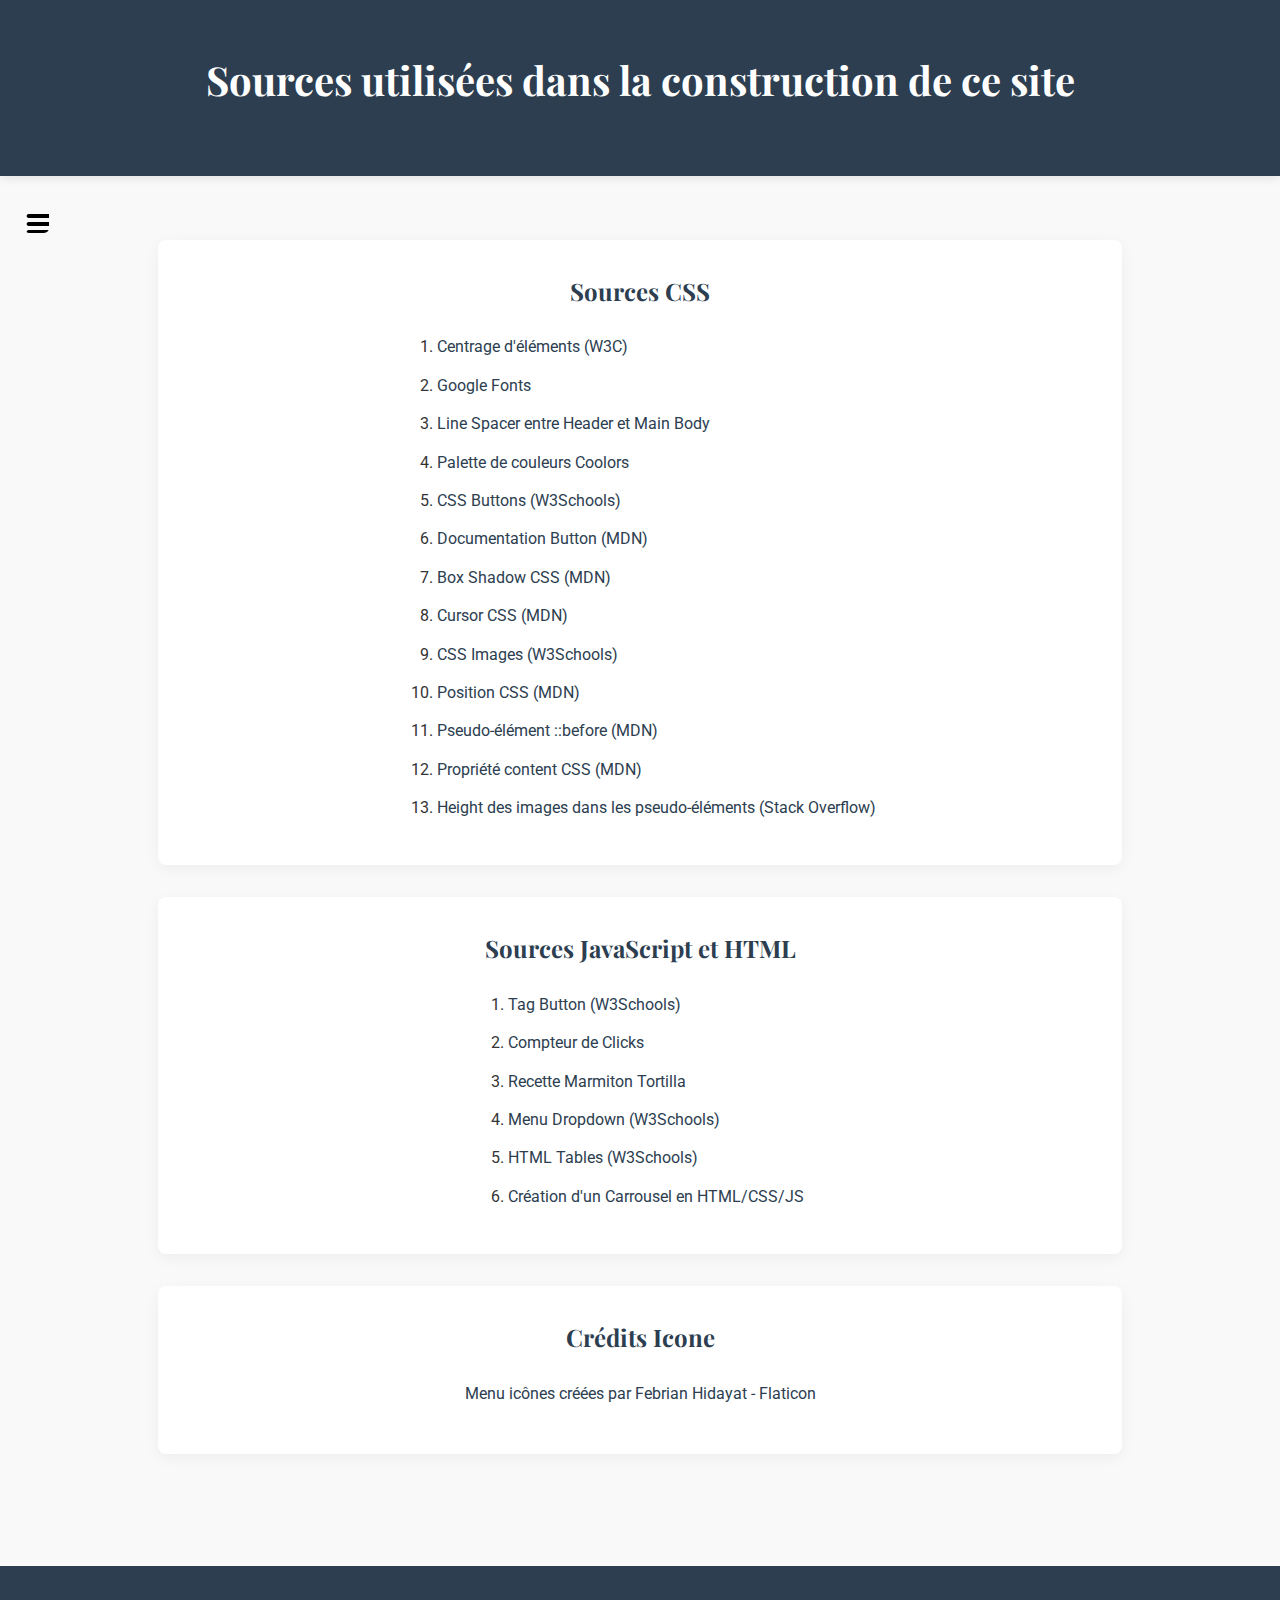
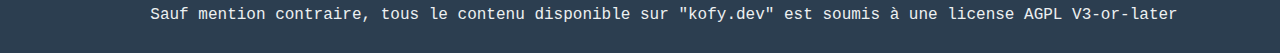
==== commit 82775b51: "Update sources.html" ====
--- a/sources.html
+++ b/sources.html
@@ -16,7 +16,7 @@
     
     <main>
         <section>
-            <h2>Sources CSS (C)</h2>
+            <h2>Sources CSS</h2>
             <ol>
                 <li><a href="https://www.w3.org/Style/Examples/007/center.en.html" target="_blank">Centrage d'éléments (W3C)</a></li>
                 <li><a href="https://fonts.google.com/selection" target="_blank">Google Fonts</a></li>
@@ -55,7 +55,7 @@
 
     <nav>
         <ul>
-            <li><a href="/index.html">Recette</a></li>
+            <li><a href="/">Recette</a></li>
             <li><a href="/sources.html">Sources</a></li>
             <li><a href="/sport/sport.html">Page de Theotime</a></li>
         </ul> 
--- a/style.css
+++ b/style.css
@@ -13,11 +13,11 @@
 */
 body {
     font-family: 'Roboto', sans-serif;
-    background-color: #f9f9f9;
+    background-color: #f9f9f9; /* Nous mettons une couleur de fond au site */
     color: #333;
-    margin: 0;
-    padding: 0;
-    line-height: 1.6;
+    margin: 0; /* Nous placons le body */
+    padding: 0; /* Nous placons le body */
+    line-height: 1.6; /* Nous parametrons l'inter-ligne */
 }
 
 /* Header */
